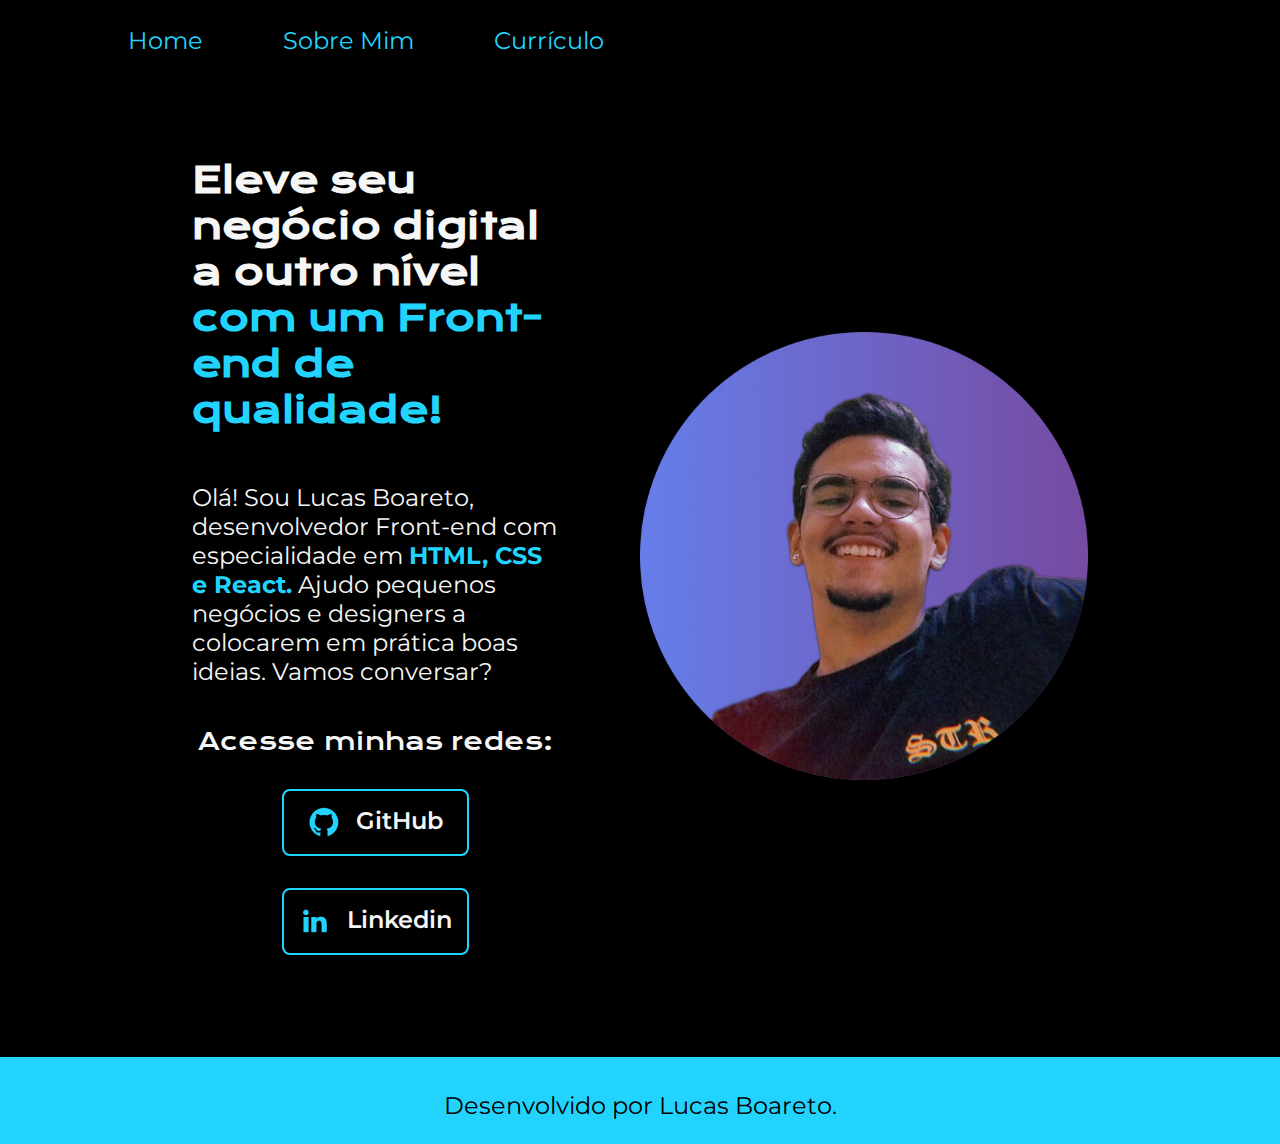
==== index.html @ 6a64ce2c "Add files via upload" ====
<!DOCTYPE html>
<html lang="pt-br">
<head>
    <meta charset="UTF-8">
    <meta http-equiv="X-UA-Compatible" content="IE=edge">
    <meta name="viewport" content="width=device-width, initial-scale=1.0">
    <link rel="stylesheet" href="./styles/style.css">

    <title>portifolio</title>
</head>
<body>
        <header class="cabecalho">
            <nav class="cabecalho__menu">
                <a class="cabecalho__menu__link" href="index.html">Home</a>
                <a class="cabecalho__menu__link" href="about.html">Sobre Mim</a>
                <a class="cabecalho__menu__link" href="curriculo.html">Currículo</a>
            </nav>
        </header>
        <main class="apresentacao">
            <section class="apresentacao__conteudo">
                <h1 class="apresentacao__conteudo__titulo">Eleve seu negócio digital a outro nível
                    <strong class="titulo">com um <span>Front-end</span> de qualidade!</strong>
                </h1>
                <p class="apresentacao__conteudo__texto">Olá! Sou Lucas Boareto, desenvolvedor Front-end com especialidade em <strong class="tec">HTML, 
                CSS e React.</strong> Ajudo pequenos negócios e designers a colocarem em prática boas ideias. 
                Vamos conversar?</p>
                <div class="apresentacao__links">
                    <h2 class="apresentacao__links__subtitulo">Acesse minhas redes:</h2>
                    <a class="apresentacao__links__navegacao" href="https://github.com/LucasBXavier">
                        <img src="./assets/Logo Github.png" alt="github pic">
                        GitHub
                    </a>
                    <a class="apresentacao__links__navegacao" href="https://www.linkedin.com/in/lucas-boareto-6b3964216/">
                        <img class="" src="./assets/Logo linkedin.png" alt="linkedin pic">
                        Linkedin
                    </a>
                </div>
            </section>
            <img class="foto__apresentacao" src="./assets/profile-pic (2).png" alt="imagem pessoal">
        </main>
        <footer class="rodape">
            <p class="conteudo__rodape">Desenvolvido por Lucas Boareto.</p>
        </footer>
</body>
</html>
---- styles/style.css ----
@import url('https://fonts.googleapis.com/css2?family=Krona+One&family=Montserrat:wght@400;600&display=swap');

:root{
    --cor--principal: #000;
    --cor--secundaria: #f6f6f6;
    --cor--terciaria: #22D4FD;
    --cor--hover: #272727;

    --fonte--primaria:'Krona One', sans-serif;
    --fonte--secundaria:'montserrat', sans-serif;
}

*{
    margin: 0;
    padding: 0;
}

body{
    background-color: var(--cor--principal);
    box-sizing: border-box;
    color: var(--cor--principal);
}

.cabecalho{
    padding: 2% 0 0 10%;
}

.cabecalho__menu{
    display: flex;
    gap: 80px;
}

.cabecalho__menu__link{
    font-family: var(--fonte--secundaria);
    font-size: 1.5rem;
    font-weight: 400;
    color: var(--cor--terciaria);
    text-decoration: none;
}

h1{
    color: var(--cor--secundaria);
}

.titulo{
    color: var(--cor--terciaria);
}

span{
    color: var(--cor--terciaria);
}

.tec{
   color: var(--cor--terciaria);
}

p{
    color: var(--cor--secundaria);
    margin-top: 10px;
}

.foto__apresentacao{
    width: 50%;
}

.apresentacao{
    padding: 8% 15%;
    display: flex;
    align-items: center;
    justify-content: space-between;
    gap: 82px;
}

.apresentacao__conteudo{
    width: 50%;
    display: flex;
    flex-direction: column;
    gap: 40px;
}

.apresentacao__conteudo__titulo{
    font-size: 2.25rem;
    font-family: var(--fonte--primaria);
}

.apresentacao__conteudo__texto{
    font-size: 1.5rem;
    font-family: var(--fonte--secundaria);
}

.apresentacao__links{
    display: flex;
    flex-direction: column;
    justify-content: space-between;
    align-items: center;
    gap: 32px;
}

.apresentacao__links__subtitulo{
    color: var(--cor--secundaria);
    font-family: var(--fonte--primaria);
    font-weight: 400;
    font-size: 1.5rem;
}

.apresentacao__links__navegacao{
    display: flex;
    justify-content: center;
    gap: 16px;
    text-decoration: none;
    text-align: center;
    font-size: 1.5rem;
    font-family: var(--fonte--secundaria);
    font-weight: 600;
    padding: 15.5px 0;
    width: 50%;
    border: 2px solid var(--cor--terciaria);
    border-radius: 8px;
    color: var(--cor--secundaria);
}

.apresentacao__links__navegacao:hover{
    background-color: var(--cor--hover);
}

.rodape{
    background-color: var(--cor--terciaria);
    padding: 24px;
    text-align: center;
    font-family: var(--fonte--secundaria);
    font-size: 1.5rem;
    font-weight: 400;
}

.conteudo__rodape{
    color: var(--cor--principal);
}

.lista{
    color: var(--cor--secundaria);
    font-family: var(--fonte--secundaria);
    font-weight: 500;
    font-size: 1.25rem;
}

.link__texto{
    text-decoration: none;
    color: var(--cor--terciaria);
}

@media (max-width: 1200px) {
    .cabecalho{
        padding: 10%;
    }
    .cabecalho__menu{
        justify-content: center;
    }

    .apresentacao{
        flex-direction: column-reverse;
        padding: 5%;

    }
    .apresentacao__conteudo{
        width: auto;
    }

}
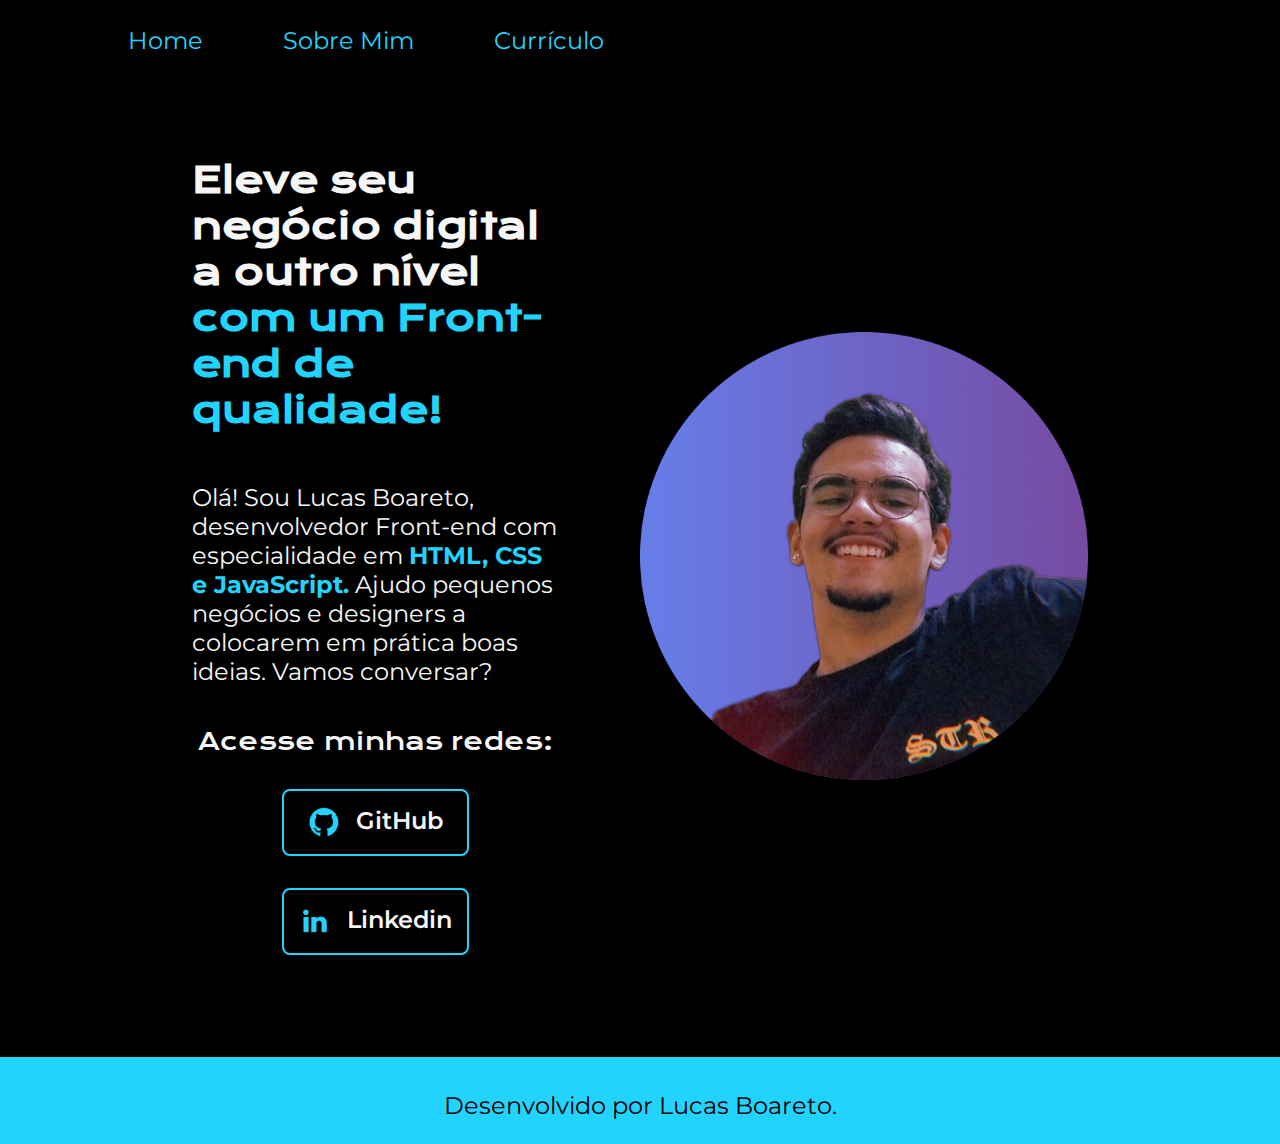
==== commit fd1b82bf: "Update index.html" ====
--- a/index.html
+++ b/index.html
@@ -22,7 +22,7 @@
                     <strong class="titulo">com um <span>Front-end</span> de qualidade!</strong>
                 </h1>
                 <p class="apresentacao__conteudo__texto">Olá! Sou Lucas Boareto, desenvolvedor Front-end com especialidade em <strong class="tec">HTML, 
-                CSS e React.</strong> Ajudo pequenos negócios e designers a colocarem em prática boas ideias. 
+                CSS e JavaScript.</strong> Ajudo pequenos negócios e designers a colocarem em prática boas ideias. 
                 Vamos conversar?</p>
                 <div class="apresentacao__links">
                     <h2 class="apresentacao__links__subtitulo">Acesse minhas redes:</h2>
@@ -42,4 +42,4 @@
             <p class="conteudo__rodape">Desenvolvido por Lucas Boareto.</p>
         </footer>
 </body>
-</html>+</html>
--- a/styles/style.css
+++ b/styles/style.css
@@ -154,6 +154,7 @@
     }
     .cabecalho__menu{
         justify-content: center;
+        gap: 40px;
     }
 
     .apresentacao{
@@ -165,4 +166,4 @@
         width: auto;
     }
 
-}+}
